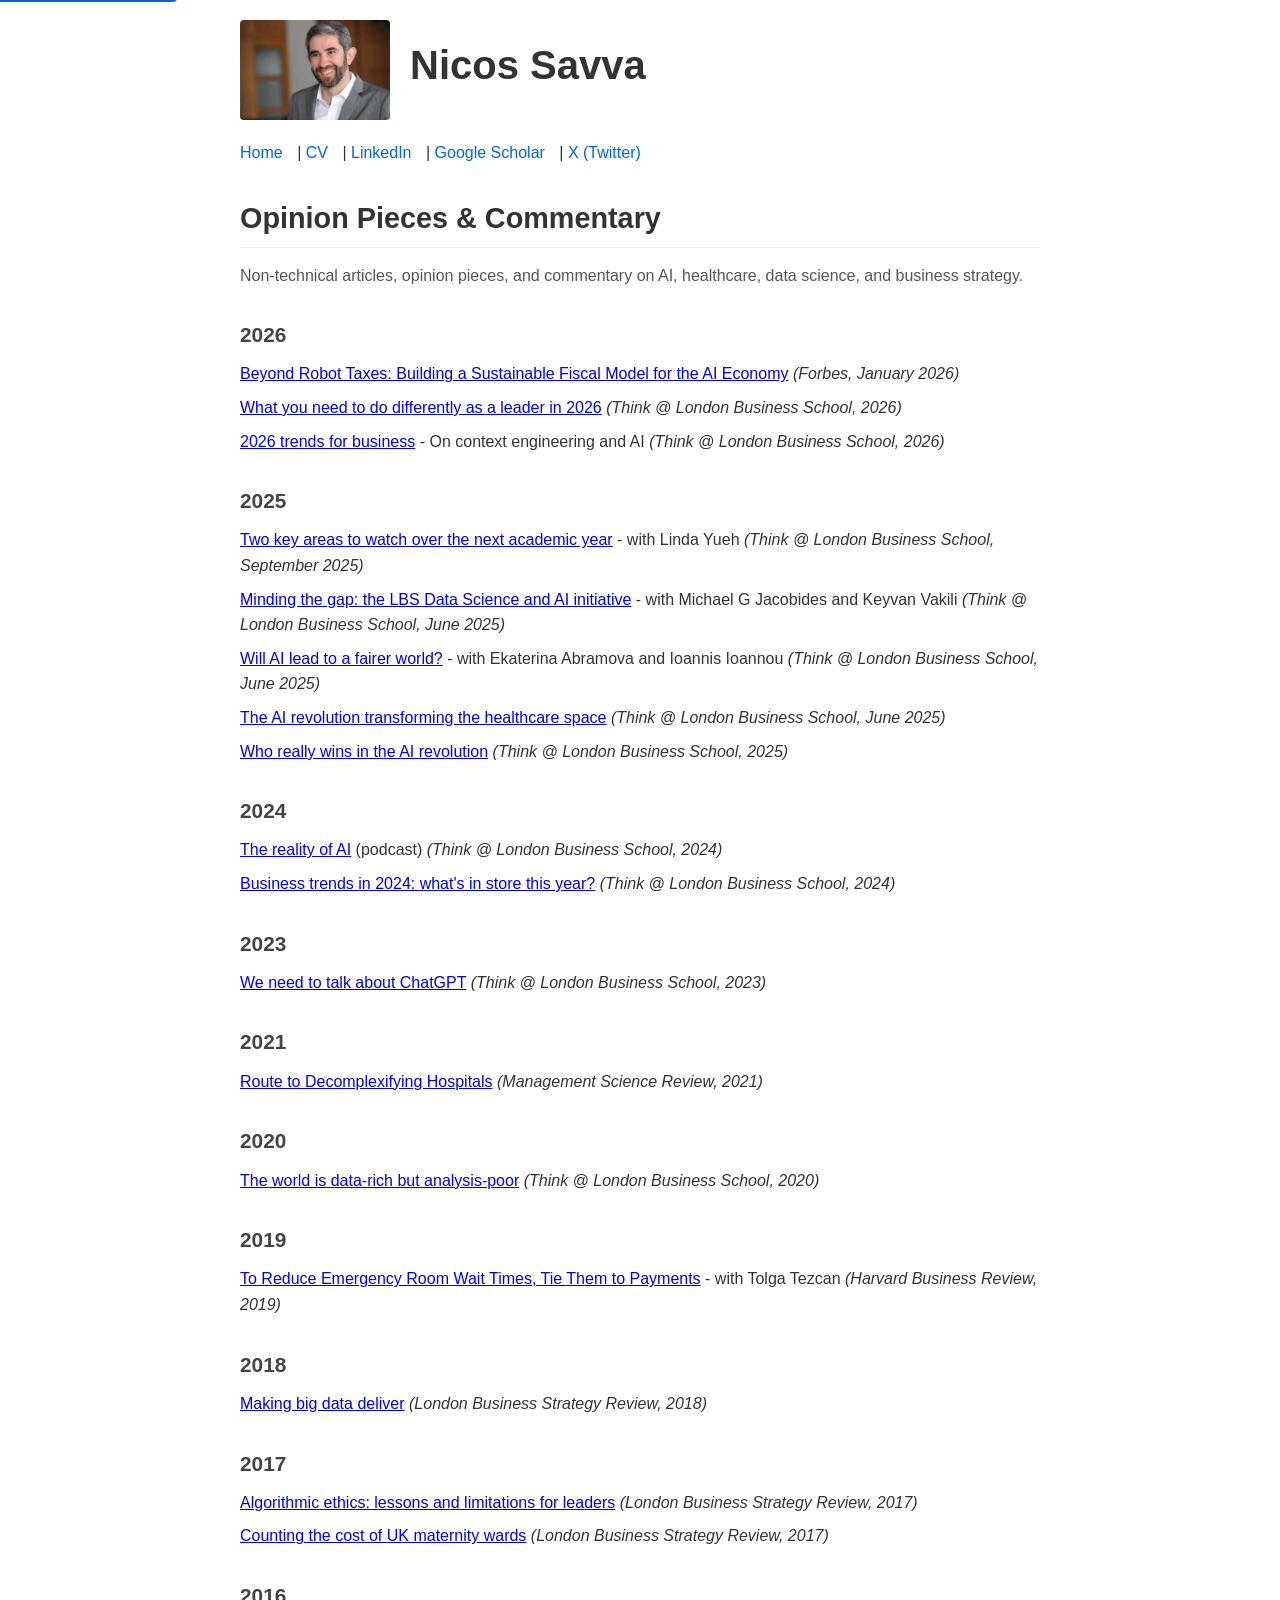
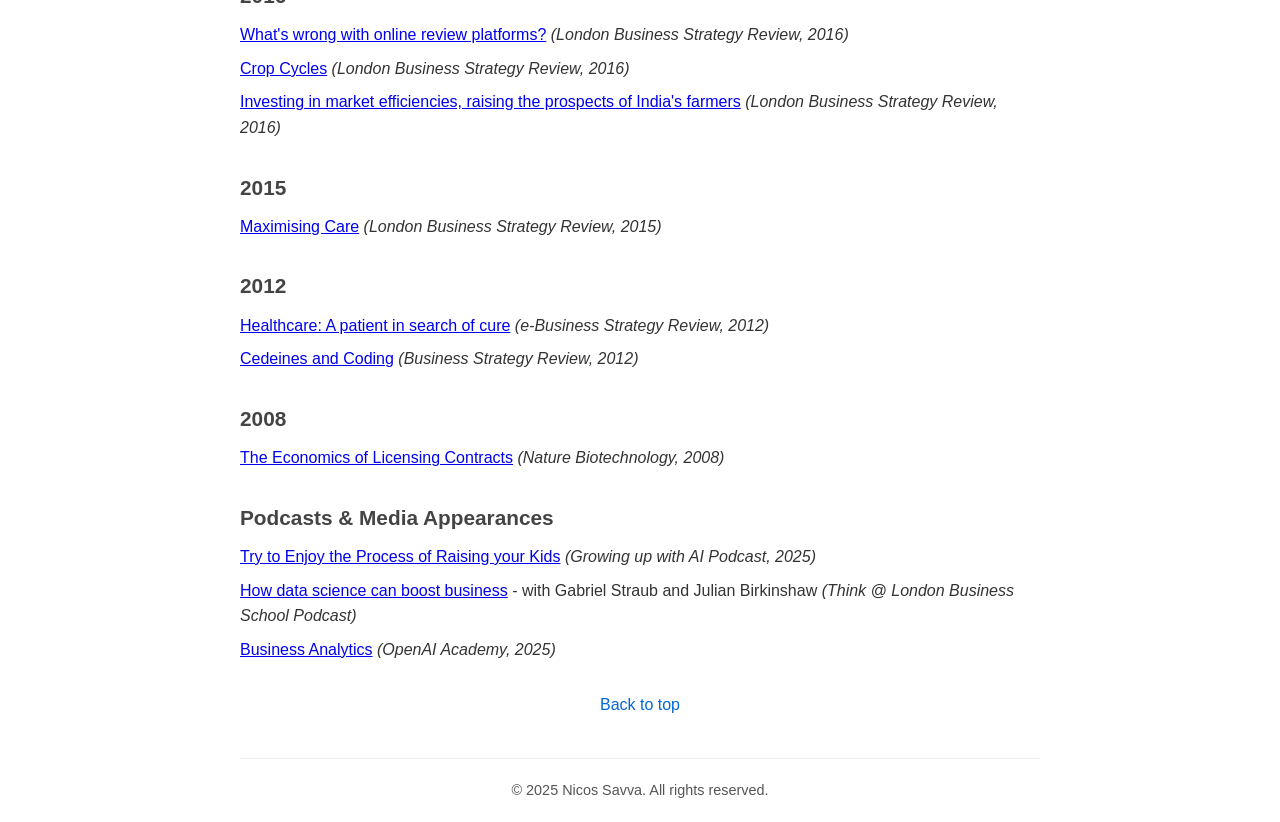
==== opinion-pieces.html @ d87984fa "Add dedicated opinion pieces page with comprehensive article list - Create opinion-pieces.html with " ====
<!DOCTYPE html>
<html lang="en">
<head>
    <meta charset="UTF-8">
    <meta name="viewport" content="width=device-width, initial-scale=1.0">
    <title>Opinion Pieces & Commentary - Nicos Savva</title>

    <!-- SEO Meta Tags -->
    <meta name="description" content="Opinion pieces, articles, and commentary by Nicos Savva on AI, healthcare, data science, and business strategy.">
    <meta name="keywords" content="Nicos Savva, AI, Healthcare, Data Science, Opinion, Forbes, Harvard Business Review, London Business School">
    <meta name="author" content="Nicos Savva">

    <!-- Open Graph -->
    <meta property="og:title" content="Opinion Pieces & Commentary - Nicos Savva">
    <meta property="og:description" content="Articles and commentary on AI, healthcare, data science, and business strategy.">
    <meta property="og:image" content="https://prof-savva.github.io/DSC_5800.jpg">
    <meta property="og:url" content="https://prof-savva.github.io/opinion-pieces.html">
    <meta property="og:type" content="website">

    <!-- Twitter Card -->
    <meta name="twitter:card" content="summary">
    <meta name="twitter:site" content="@nicos_savva">

    <!-- Favicon -->
    <link rel="icon" type="image/jpeg" href="DSC_5800.jpg">

    <link rel="stylesheet" href="styles.css">
</head>
<body>
    <a href="#main-content" class="skip-link">Skip to main content</a>

    <header>
        <img src="DSC_5800.jpg" alt="Portrait of Professor Nicos Savva" loading="lazy">
        <h1>Nicos Savva</h1>
    </header>

    <nav class="links" aria-label="Site navigation">
        <a href="index.html">Home</a> |
        <a href="SavvaCV.pdf">CV</a> |
        <a href="https://www.linkedin.com/in/prof-nicos-savva">LinkedIn</a> |
        <a href="https://scholar.google.co.uk/citations?hl=en&user=GYhdqpsAAAAJ">Google Scholar</a> |
        <a href="https://twitter.com/nicos_savva">X (Twitter)</a>
    </nav>

<main id="main-content">

<section class="section">
    <h2>Opinion Pieces & Commentary</h2>
    <p class="section-intro">Non-technical articles, opinion pieces, and commentary on AI, healthcare, data science, and business strategy.</p>
</section>

<!-- 2026 -->
<section class="section">
    <h3>2026</h3>
    <ul class="publication-list">
        <li>
            <a href="https://www.forbes.com/sites/lbsbusinessstrategyreview/2026/01/16/beyond-robot-taxes-building-a-sustainable-fiscal-model-for-the-ai-economy/">Beyond Robot Taxes: Building a Sustainable Fiscal Model for the AI Economy</a>
            <em>(Forbes, January 2026)</em>
        </li>
        <li>
            <a href="https://www.london.edu/think/what-you-need-to-do-differently-as-a-leader-in-2026">What you need to do differently as a leader in 2026</a>
            <em>(Think @ London Business School, 2026)</em>
        </li>
        <li>
            <a href="https://www.london.edu/think/2026-trends-for-business">2026 trends for business</a> - On context engineering and AI
            <em>(Think @ London Business School, 2026)</em>
        </li>
    </ul>
</section>

<!-- 2025 -->
<section class="section">
    <h3>2025</h3>
    <ul class="publication-list">
        <li>
            <a href="https://www.london.edu/think/two-key-areas-next-academic-year">Two key areas to watch over the next academic year</a> - with Linda Yueh
            <em>(Think @ London Business School, September 2025)</em>
        </li>
        <li>
            <a href="https://www.london.edu/think/minding-the-gap-the-lbs-institute-for-data-science-and-ai">Minding the gap: the LBS Data Science and AI initiative</a> - with Michael G Jacobides and Keyvan Vakili
            <em>(Think @ London Business School, June 2025)</em>
        </li>
        <li>
            <a href="https://www.london.edu/think/will-ai-lead-to-a-fairer-world">Will AI lead to a fairer world?</a> - with Ekaterina Abramova and Ioannis Ioannou
            <em>(Think @ London Business School, June 2025)</em>
        </li>
        <li>
            <a href="https://www.london.edu/think/the-ai-revolution-transforming-the-healthcare-space">The AI revolution transforming the healthcare space</a>
            <em>(Think @ London Business School, June 2025)</em>
        </li>
        <li>
            <a href="https://www.london.edu/think/who-really-wins-in-the-ai-revolution">Who really wins in the AI revolution</a>
            <em>(Think @ London Business School, 2025)</em>
        </li>
    </ul>
</section>

<!-- 2024 -->
<section class="section">
    <h3>2024</h3>
    <ul class="publication-list">
        <li>
            <a href="https://www.london.edu/think/the-reality-of-ai">The reality of AI</a> (podcast)
            <em>(Think @ London Business School, 2024)</em>
        </li>
        <li>
            <a href="https://www.london.edu/think/business-trends-in-2024-what-is-in-store-this-year">Business trends in 2024: what's in store this year?</a>
            <em>(Think @ London Business School, 2024)</em>
        </li>
    </ul>
</section>

<!-- 2023 -->
<section class="section">
    <h3>2023</h3>
    <ul class="publication-list">
        <li>
            <a href="https://www.london.edu/think/we-need-to-talk-about-chatgpt">We need to talk about ChatGPT</a>
            <em>(Think @ London Business School, 2023)</em>
        </li>
    </ul>
</section>

<!-- 2021 -->
<section class="section">
    <h3>2021</h3>
    <ul class="publication-list">
        <li>
            <a href="https://www.informs.org/Blogs/ManSci-Blogs/Management-Science-Review/A-Route-to-Decomplexifying-Hospitals">Route to Decomplexifying Hospitals</a>
            <em>(Management Science Review, 2021)</em>
        </li>
    </ul>
</section>

<!-- 2020 -->
<section class="section">
    <h3>2020</h3>
    <ul class="publication-list">
        <li>
            <a href="https://www.london.edu/think/the-world-is-data-rich-but-analysis-poor">The world is data-rich but analysis-poor</a>
            <em>(Think @ London Business School, 2020)</em>
        </li>
    </ul>
</section>

<!-- 2019 -->
<section class="section">
    <h3>2019</h3>
    <ul class="publication-list">
        <li>
            <a href="https://hbr.org/2019/02/to-reduce-emergency-room-wait-times-tie-them-to-payments">To Reduce Emergency Room Wait Times, Tie Them to Payments</a> - with Tolga Tezcan
            <em>(Harvard Business Review, 2019)</em>
        </li>
    </ul>
</section>

<!-- 2018 -->
<section class="section">
    <h3>2018</h3>
    <ul class="publication-list">
        <li>
            <a href="https://www.london.edu/faculty-and-research/lbsr/making-big-data-deliver">Making big data deliver</a>
            <em>(London Business Strategy Review, 2018)</em>
        </li>
    </ul>
</section>

<!-- 2017 -->
<section class="section">
    <h3>2017</h3>
    <ul class="publication-list">
        <li>
            <a href="https://www.london.edu/faculty-and-research/lbsr/algorithmic-ethics-lessons-and-limitations-for-business-leaders">Algorithmic ethics: lessons and limitations for leaders</a>
            <em>(London Business Strategy Review, 2017)</em>
        </li>
        <li>
            <a href="https://www.london.edu/faculty-and-research/lbsr/diie-counting-the-cost-of-uk-maternity-wards">Counting the cost of UK maternity wards</a>
            <em>(London Business Strategy Review, 2017)</em>
        </li>
    </ul>
</section>

<!-- 2016 -->
<section class="section">
    <h3>2016</h3>
    <ul class="publication-list">
        <li>
            <a href="https://www.london.edu/faculty-and-research/lbsr/whats-wrong-with-online-review-platforms">What's wrong with online review platforms?</a>
            <em>(London Business Strategy Review, 2016)</em>
        </li>
        <li>
            <a href="Ramdas-2016-London_Business_School_Review.pdf">Crop Cycles</a>
            <em>(London Business Strategy Review, 2016)</em>
        </li>
        <li>
            <a href="https://www.london.edu/faculty-and-research/lbsr/diie-helping-indias-agricultural-markets">Investing in market efficiencies, raising the prospects of India's farmers</a>
            <em>(London Business Strategy Review, 2016)</em>
        </li>
    </ul>
</section>

<!-- 2015 -->
<section class="section">
    <h3>2015</h3>
    <ul class="publication-list">
        <li>
            <a href="LBSR_WIN_Max_Care.pdf">Maximising Care</a>
            <em>(London Business Strategy Review, 2015)</em>
        </li>
    </ul>
</section>

<!-- 2012 -->
<section class="section">
    <h3>2012</h3>
    <ul class="publication-list">
        <li>
            <a href="https://www.london.edu/faculty-and-research/lbsr/healthcare-a-patient-in-search-of-cure">Healthcare: A patient in search of cure</a>
            <em>(e-Business Strategy Review, 2012)</em>
        </li>
        <li>
            <a href="CodelinesAndCoding.pdf">Cedeines and Coding</a>
            <em>(Business Strategy Review, 2012)</em>
        </li>
    </ul>
</section>

<!-- 2008 -->
<section class="section">
    <h3>2008</h3>
    <ul class="publication-list">
        <li>
            <a href="http://www.nature.com/bioent/2008/080701/full/bioe.2008.7.html">The Economics of Licensing Contracts</a>
            <em>(Nature Biotechnology, 2008)</em>
        </li>
    </ul>
</section>

<!-- Podcasts & Media -->
<section class="section">
    <h3>Podcasts & Media Appearances</h3>
    <ul class="publication-list">
        <li>
            <a href="https://open.spotify.com/episode/6GjoZsvP7nrg7CUSsrYOtq">Try to Enjoy the Process of Raising your Kids</a>
            <em>(Growing up with AI Podcast, 2025)</em>
        </li>
        <li>
            <a href="https://soundcloud.com/londonbusinessschool/how-data-science-can-boost-business-by-nicos-savva-gabriel-straub-and-julian-birkinshaw">How data science can boost business</a> - with Gabriel Straub and Julian Birkinshaw
            <em>(Think @ London Business School Podcast)</em>
        </li>
        <li>
            <a href="https://academy.openai.com/public/videos/nicos-savva-business-analytics-2025-08-20">Business Analytics</a>
            <em>(OpenAI Academy, 2025)</em>
        </li>
    </ul>
</section>

</main>

<a href="#" class="back-to-top" aria-label="Back to top">Back to top</a>

<footer>
    <p>&copy; 2025 Nicos Savva. All rights reserved.</p>
</footer>

</body>
</html>
---- styles.css ----
/* Reset default styles */
body, h1, h2, h3, p, ul, li {
    margin: 0;
    padding: 0;
}

/* Smooth scrolling */
html {
    scroll-behavior: smooth;
}

body {
    font-family: Arial, sans-serif;
    line-height: 1.6;
    color: #333;
    max-width: 800px;
    margin: 0 auto;
    padding: 20px;
}

/* Skip link for accessibility */
.skip-link {
    position: absolute;
    top: -40px;
    left: 0;
    background: #0366d6;
    color: #fff;
    padding: 8px 16px;
    text-decoration: none;
    z-index: 100;
    border-radius: 0 0 4px 0;
}

.skip-link:focus {
    top: 0;
}

header {
    display: flex;
    align-items: center;
    margin-bottom: 20px;
}

header img {
    width: 150px;
    height: auto;
    margin-right: 20px;
    border-radius: 4px;
}

h1 {
    font-size: 2.5em;
    margin-bottom: 10px;
}

.contact-info {
    margin-bottom: 20px;
}

.contact-info p {
    margin-bottom: 5px;
}

/* Navigation links */
.links {
    margin-bottom: 20px;
}

.links a {
    margin-right: 10px;
    color: #0366d6;
    text-decoration: none;
}

.links a:hover {
    text-decoration: underline;
}

/* Focus styles for accessibility */
a:focus {
    outline: 2px solid #0366d6;
    outline-offset: 2px;
}

h2 {
    font-size: 1.8em;
    margin-top: 30px;
    margin-bottom: 15px;
    border-bottom: 1px solid #eaecef;
    padding-bottom: 5px;
}

.section {
    margin-bottom: 30px;
}

/* About section paragraph spacing */
.about-me p {
    margin-bottom: 0.75em;
}

/* Section intro text */
.section-intro {
    color: #555;
    margin-bottom: 1.5em;
}

/* Year headings in publication lists */
.section h3 {
    font-size: 1.3em;
    margin-top: 20px;
    margin-bottom: 10px;
    color: #444;
}

/* Publication and opinion piece lists */
.publication-list {
    list-style-type: none;
    padding-left: 0;
}

.publication-list li {
    margin-bottom: 0.5em;
    padding-left: 0;
}

.paper {
    margin-bottom: 15px;
}

.paper p {
    margin-bottom: 5px;
}

.paper-title {
    font-weight: bold;
}

.paper-info {
    color: #555;
}

/* Back to top link */
.back-to-top {
    display: block;
    text-align: center;
    margin: 30px 0;
    color: #0366d6;
    text-decoration: none;
}

.back-to-top:hover {
    text-decoration: underline;
}

/* Footer */
footer {
    margin-top: 40px;
    padding-top: 20px;
    border-top: 1px solid #eaecef;
    text-align: center;
    color: #555;
    font-size: 0.9em;
}

/* Mobile responsive styles */
@media (max-width: 600px) {
    header {
        flex-direction: column;
        text-align: center;
    }

    header img {
        margin: 0 0 15px 0;
    }

    h1 {
        font-size: 1.8em;
    }

    h2 {
        font-size: 1.4em;
    }

    .links {
        display: flex;
        flex-wrap: wrap;
        gap: 8px;
        justify-content: center;
    }

    .links a {
        margin-right: 0;
    }

    body {
        padding: 15px;
    }

    .contact-info {
        text-align: center;
    }
}

/* Print styles */
@media print {
    .skip-link,
    .back-to-top,
    .statcounter {
        display: none;
    }

    body {
        max-width: 100%;
    }

    a {
        color: #333;
    }
}
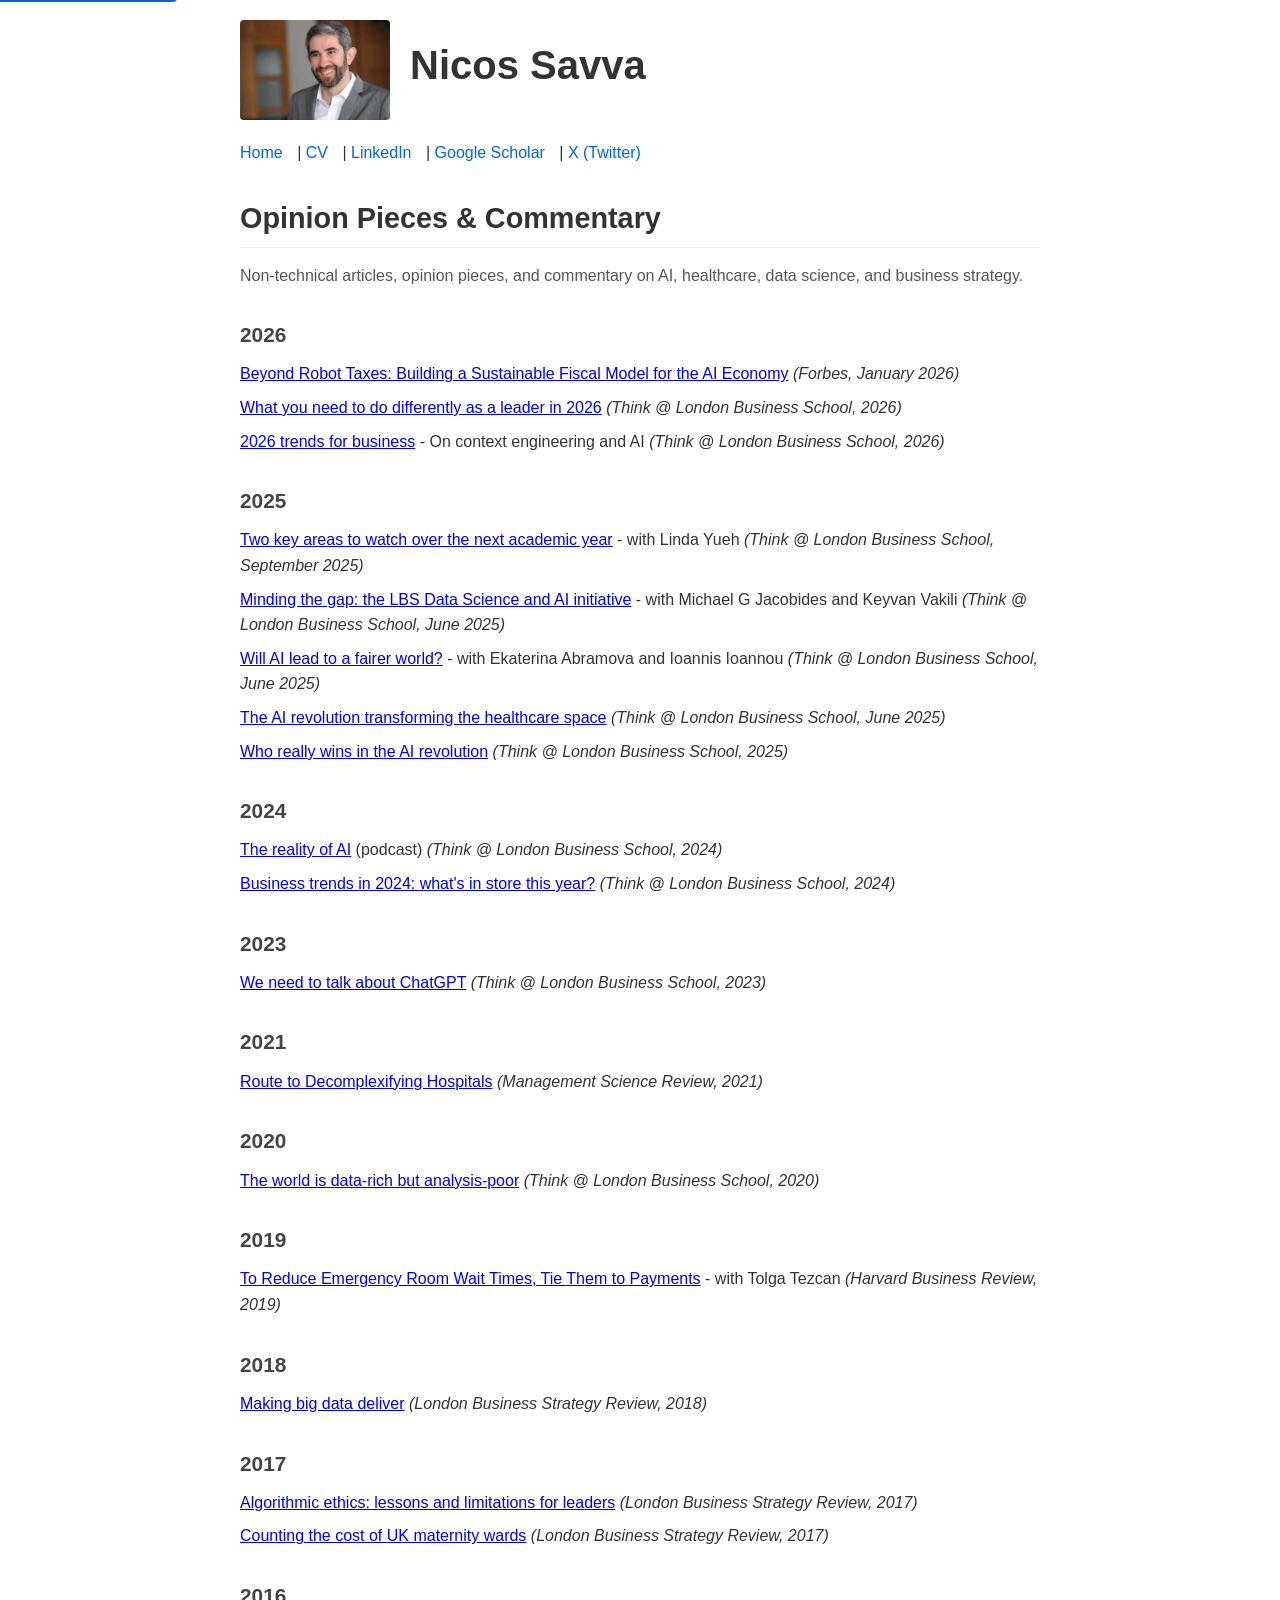
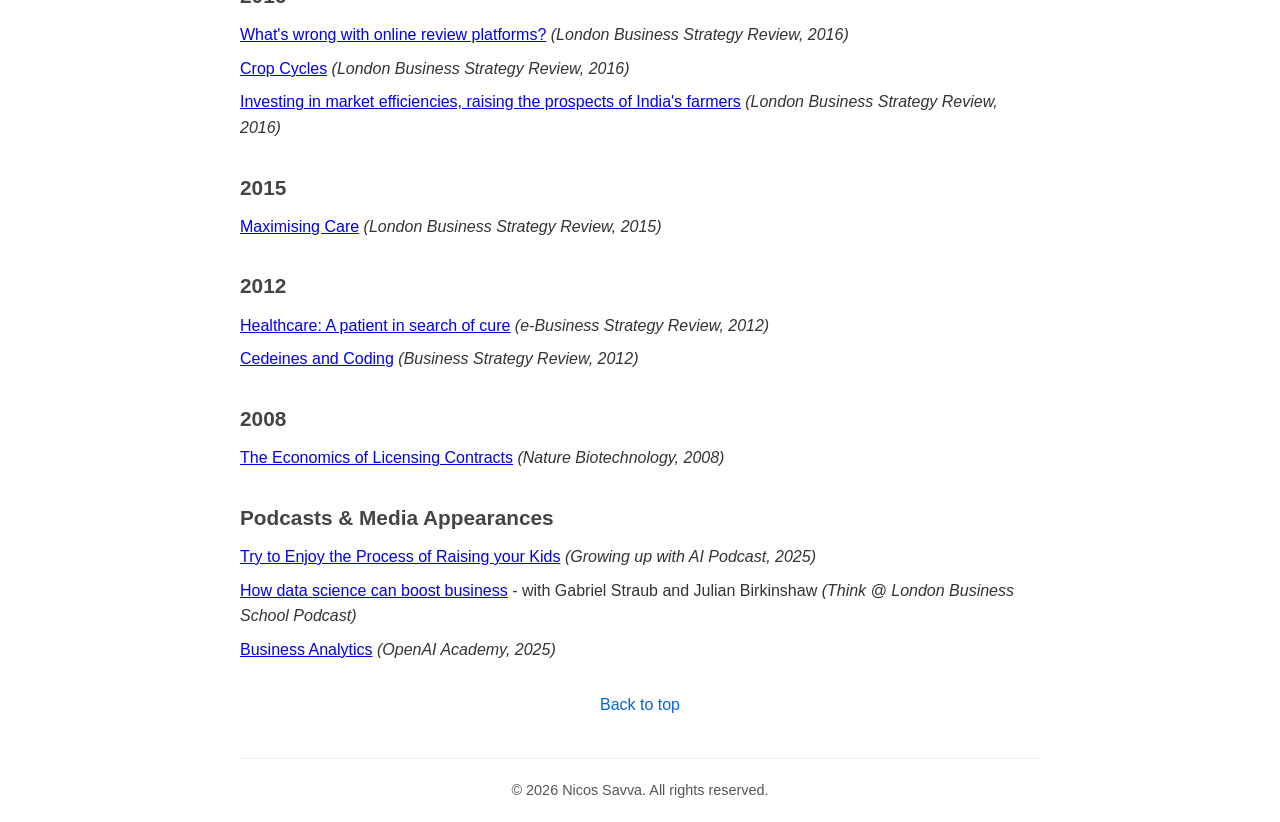
==== commit 49325149: "Add files via upload" ====
--- a/opinion-pieces.html
+++ b/opinion-pieces.html
@@ -1,267 +1,267 @@
-<!DOCTYPE html>
-<html lang="en">
-<head>
-    <meta charset="UTF-8">
-    <meta name="viewport" content="width=device-width, initial-scale=1.0">
-    <title>Opinion Pieces & Commentary - Nicos Savva</title>
-
-    <!-- SEO Meta Tags -->
-    <meta name="description" content="Opinion pieces, articles, and commentary by Nicos Savva on AI, healthcare, data science, and business strategy.">
-    <meta name="keywords" content="Nicos Savva, AI, Healthcare, Data Science, Opinion, Forbes, Harvard Business Review, London Business School">
-    <meta name="author" content="Nicos Savva">
-
-    <!-- Open Graph -->
-    <meta property="og:title" content="Opinion Pieces & Commentary - Nicos Savva">
-    <meta property="og:description" content="Articles and commentary on AI, healthcare, data science, and business strategy.">
-    <meta property="og:image" content="https://prof-savva.github.io/DSC_5800.jpg">
-    <meta property="og:url" content="https://prof-savva.github.io/opinion-pieces.html">
-    <meta property="og:type" content="website">
-
-    <!-- Twitter Card -->
-    <meta name="twitter:card" content="summary">
-    <meta name="twitter:site" content="@nicos_savva">
-
-    <!-- Favicon -->
-    <link rel="icon" type="image/jpeg" href="DSC_5800.jpg">
-
-    <link rel="stylesheet" href="styles.css">
-</head>
-<body>
-    <a href="#main-content" class="skip-link">Skip to main content</a>
-
-    <header>
-        <img src="DSC_5800.jpg" alt="Portrait of Professor Nicos Savva" loading="lazy">
-        <h1>Nicos Savva</h1>
-    </header>
-
-    <nav class="links" aria-label="Site navigation">
-        <a href="index.html">Home</a> |
-        <a href="SavvaCV.pdf">CV</a> |
-        <a href="https://www.linkedin.com/in/prof-nicos-savva">LinkedIn</a> |
-        <a href="https://scholar.google.co.uk/citations?hl=en&user=GYhdqpsAAAAJ">Google Scholar</a> |
-        <a href="https://twitter.com/nicos_savva">X (Twitter)</a>
-    </nav>
-
-<main id="main-content">
-
-<section class="section">
-    <h2>Opinion Pieces & Commentary</h2>
-    <p class="section-intro">Non-technical articles, opinion pieces, and commentary on AI, healthcare, data science, and business strategy.</p>
-</section>
-
-<!-- 2026 -->
-<section class="section">
-    <h3>2026</h3>
-    <ul class="publication-list">
-        <li>
-            <a href="https://www.forbes.com/sites/lbsbusinessstrategyreview/2026/01/16/beyond-robot-taxes-building-a-sustainable-fiscal-model-for-the-ai-economy/">Beyond Robot Taxes: Building a Sustainable Fiscal Model for the AI Economy</a>
-            <em>(Forbes, January 2026)</em>
-        </li>
-        <li>
-            <a href="https://www.london.edu/think/what-you-need-to-do-differently-as-a-leader-in-2026">What you need to do differently as a leader in 2026</a>
-            <em>(Think @ London Business School, 2026)</em>
-        </li>
-        <li>
-            <a href="https://www.london.edu/think/2026-trends-for-business">2026 trends for business</a> - On context engineering and AI
-            <em>(Think @ London Business School, 2026)</em>
-        </li>
-    </ul>
-</section>
-
-<!-- 2025 -->
-<section class="section">
-    <h3>2025</h3>
-    <ul class="publication-list">
-        <li>
-            <a href="https://www.london.edu/think/two-key-areas-next-academic-year">Two key areas to watch over the next academic year</a> - with Linda Yueh
-            <em>(Think @ London Business School, September 2025)</em>
-        </li>
-        <li>
-            <a href="https://www.london.edu/think/minding-the-gap-the-lbs-institute-for-data-science-and-ai">Minding the gap: the LBS Data Science and AI initiative</a> - with Michael G Jacobides and Keyvan Vakili
-            <em>(Think @ London Business School, June 2025)</em>
-        </li>
-        <li>
-            <a href="https://www.london.edu/think/will-ai-lead-to-a-fairer-world">Will AI lead to a fairer world?</a> - with Ekaterina Abramova and Ioannis Ioannou
-            <em>(Think @ London Business School, June 2025)</em>
-        </li>
-        <li>
-            <a href="https://www.london.edu/think/the-ai-revolution-transforming-the-healthcare-space">The AI revolution transforming the healthcare space</a>
-            <em>(Think @ London Business School, June 2025)</em>
-        </li>
-        <li>
-            <a href="https://www.london.edu/think/who-really-wins-in-the-ai-revolution">Who really wins in the AI revolution</a>
-            <em>(Think @ London Business School, 2025)</em>
-        </li>
-    </ul>
-</section>
-
-<!-- 2024 -->
-<section class="section">
-    <h3>2024</h3>
-    <ul class="publication-list">
-        <li>
-            <a href="https://www.london.edu/think/the-reality-of-ai">The reality of AI</a> (podcast)
-            <em>(Think @ London Business School, 2024)</em>
-        </li>
-        <li>
-            <a href="https://www.london.edu/think/business-trends-in-2024-what-is-in-store-this-year">Business trends in 2024: what's in store this year?</a>
-            <em>(Think @ London Business School, 2024)</em>
-        </li>
-    </ul>
-</section>
-
-<!-- 2023 -->
-<section class="section">
-    <h3>2023</h3>
-    <ul class="publication-list">
-        <li>
-            <a href="https://www.london.edu/think/we-need-to-talk-about-chatgpt">We need to talk about ChatGPT</a>
-            <em>(Think @ London Business School, 2023)</em>
-        </li>
-    </ul>
-</section>
-
-<!-- 2021 -->
-<section class="section">
-    <h3>2021</h3>
-    <ul class="publication-list">
-        <li>
-            <a href="https://www.informs.org/Blogs/ManSci-Blogs/Management-Science-Review/A-Route-to-Decomplexifying-Hospitals">Route to Decomplexifying Hospitals</a>
-            <em>(Management Science Review, 2021)</em>
-        </li>
-    </ul>
-</section>
-
-<!-- 2020 -->
-<section class="section">
-    <h3>2020</h3>
-    <ul class="publication-list">
-        <li>
-            <a href="https://www.london.edu/think/the-world-is-data-rich-but-analysis-poor">The world is data-rich but analysis-poor</a>
-            <em>(Think @ London Business School, 2020)</em>
-        </li>
-    </ul>
-</section>
-
-<!-- 2019 -->
-<section class="section">
-    <h3>2019</h3>
-    <ul class="publication-list">
-        <li>
-            <a href="https://hbr.org/2019/02/to-reduce-emergency-room-wait-times-tie-them-to-payments">To Reduce Emergency Room Wait Times, Tie Them to Payments</a> - with Tolga Tezcan
-            <em>(Harvard Business Review, 2019)</em>
-        </li>
-    </ul>
-</section>
-
-<!-- 2018 -->
-<section class="section">
-    <h3>2018</h3>
-    <ul class="publication-list">
-        <li>
-            <a href="https://www.london.edu/faculty-and-research/lbsr/making-big-data-deliver">Making big data deliver</a>
-            <em>(London Business Strategy Review, 2018)</em>
-        </li>
-    </ul>
-</section>
-
-<!-- 2017 -->
-<section class="section">
-    <h3>2017</h3>
-    <ul class="publication-list">
-        <li>
-            <a href="https://www.london.edu/faculty-and-research/lbsr/algorithmic-ethics-lessons-and-limitations-for-business-leaders">Algorithmic ethics: lessons and limitations for leaders</a>
-            <em>(London Business Strategy Review, 2017)</em>
-        </li>
-        <li>
-            <a href="https://www.london.edu/faculty-and-research/lbsr/diie-counting-the-cost-of-uk-maternity-wards">Counting the cost of UK maternity wards</a>
-            <em>(London Business Strategy Review, 2017)</em>
-        </li>
-    </ul>
-</section>
-
-<!-- 2016 -->
-<section class="section">
-    <h3>2016</h3>
-    <ul class="publication-list">
-        <li>
-            <a href="https://www.london.edu/faculty-and-research/lbsr/whats-wrong-with-online-review-platforms">What's wrong with online review platforms?</a>
-            <em>(London Business Strategy Review, 2016)</em>
-        </li>
-        <li>
-            <a href="Ramdas-2016-London_Business_School_Review.pdf">Crop Cycles</a>
-            <em>(London Business Strategy Review, 2016)</em>
-        </li>
-        <li>
-            <a href="https://www.london.edu/faculty-and-research/lbsr/diie-helping-indias-agricultural-markets">Investing in market efficiencies, raising the prospects of India's farmers</a>
-            <em>(London Business Strategy Review, 2016)</em>
-        </li>
-    </ul>
-</section>
-
-<!-- 2015 -->
-<section class="section">
-    <h3>2015</h3>
-    <ul class="publication-list">
-        <li>
-            <a href="LBSR_WIN_Max_Care.pdf">Maximising Care</a>
-            <em>(London Business Strategy Review, 2015)</em>
-        </li>
-    </ul>
-</section>
-
-<!-- 2012 -->
-<section class="section">
-    <h3>2012</h3>
-    <ul class="publication-list">
-        <li>
-            <a href="https://www.london.edu/faculty-and-research/lbsr/healthcare-a-patient-in-search-of-cure">Healthcare: A patient in search of cure</a>
-            <em>(e-Business Strategy Review, 2012)</em>
-        </li>
-        <li>
-            <a href="CodelinesAndCoding.pdf">Cedeines and Coding</a>
-            <em>(Business Strategy Review, 2012)</em>
-        </li>
-    </ul>
-</section>
-
-<!-- 2008 -->
-<section class="section">
-    <h3>2008</h3>
-    <ul class="publication-list">
-        <li>
-            <a href="http://www.nature.com/bioent/2008/080701/full/bioe.2008.7.html">The Economics of Licensing Contracts</a>
-            <em>(Nature Biotechnology, 2008)</em>
-        </li>
-    </ul>
-</section>
-
-<!-- Podcasts & Media -->
-<section class="section">
-    <h3>Podcasts & Media Appearances</h3>
-    <ul class="publication-list">
-        <li>
-            <a href="https://open.spotify.com/episode/6GjoZsvP7nrg7CUSsrYOtq">Try to Enjoy the Process of Raising your Kids</a>
-            <em>(Growing up with AI Podcast, 2025)</em>
-        </li>
-        <li>
-            <a href="https://soundcloud.com/londonbusinessschool/how-data-science-can-boost-business-by-nicos-savva-gabriel-straub-and-julian-birkinshaw">How data science can boost business</a> - with Gabriel Straub and Julian Birkinshaw
-            <em>(Think @ London Business School Podcast)</em>
-        </li>
-        <li>
-            <a href="https://academy.openai.com/public/videos/nicos-savva-business-analytics-2025-08-20">Business Analytics</a>
-            <em>(OpenAI Academy, 2025)</em>
-        </li>
-    </ul>
-</section>
-
-</main>
-
-<a href="#" class="back-to-top" aria-label="Back to top">Back to top</a>
-
-<footer>
-    <p>&copy; 2025 Nicos Savva. All rights reserved.</p>
-</footer>
-
-</body>
-</html>
+<!DOCTYPE html>
+<html lang="en">
+<head>
+    <meta charset="UTF-8">
+    <meta name="viewport" content="width=device-width, initial-scale=1.0">
+    <title>Opinion Pieces & Commentary - Nicos Savva</title>
+
+    <!-- SEO Meta Tags -->
+    <meta name="description" content="Opinion pieces, articles, and commentary by Nicos Savva on AI, healthcare, data science, and business strategy.">
+    <meta name="keywords" content="Nicos Savva, AI, Healthcare, Data Science, Opinion, Forbes, Harvard Business Review, London Business School">
+    <meta name="author" content="Nicos Savva">
+
+    <!-- Open Graph -->
+    <meta property="og:title" content="Opinion Pieces & Commentary - Nicos Savva">
+    <meta property="og:description" content="Articles and commentary on AI, healthcare, data science, and business strategy.">
+    <meta property="og:image" content="https://prof-savva.github.io/DSC_5800.jpg">
+    <meta property="og:url" content="https://prof-savva.github.io/opinion-pieces.html">
+    <meta property="og:type" content="website">
+
+    <!-- Twitter Card -->
+    <meta name="twitter:card" content="summary">
+    <meta name="twitter:site" content="@nicos_savva">
+
+    <!-- Favicon -->
+    <link rel="icon" type="image/jpeg" href="DSC_5800.jpg">
+
+    <link rel="stylesheet" href="styles.css">
+</head>
+<body>
+    <a href="#main-content" class="skip-link">Skip to main content</a>
+
+    <header>
+        <img src="DSC_5800.jpg" alt="Portrait of Professor Nicos Savva" loading="lazy">
+        <h1>Nicos Savva</h1>
+    </header>
+
+    <nav class="links" aria-label="Site navigation">
+        <a href="index.html">Home</a> |
+        <a href="SavvaCV.pdf">CV</a> |
+        <a href="https://www.linkedin.com/in/prof-nicos-savva">LinkedIn</a> |
+        <a href="https://scholar.google.co.uk/citations?hl=en&user=GYhdqpsAAAAJ">Google Scholar</a> |
+        <a href="https://twitter.com/nicos_savva">X (Twitter)</a>
+    </nav>
+
+<main id="main-content">
+
+<section class="section">
+    <h2>Opinion Pieces & Commentary</h2>
+    <p class="section-intro">Non-technical articles, opinion pieces, and commentary on AI, healthcare, data science, and business strategy.</p>
+</section>
+
+<!-- 2026 -->
+<section class="section">
+    <h3>2026</h3>
+    <ul class="publication-list">
+        <li>
+            <a href="https://www.forbes.com/sites/lbsbusinessstrategyreview/2026/01/16/beyond-robot-taxes-building-a-sustainable-fiscal-model-for-the-ai-economy/">Beyond Robot Taxes: Building a Sustainable Fiscal Model for the AI Economy</a>
+            <em>(Forbes, January 2026)</em>
+        </li>
+        <li>
+            <a href="https://www.london.edu/think/what-you-need-to-do-differently-as-a-leader-in-2026">What you need to do differently as a leader in 2026</a>
+            <em>(Think @ London Business School, 2026)</em>
+        </li>
+        <li>
+            <a href="https://www.london.edu/think/2026-trends-for-business">2026 trends for business</a> - On context engineering and AI
+            <em>(Think @ London Business School, 2026)</em>
+        </li>
+    </ul>
+</section>
+
+<!-- 2025 -->
+<section class="section">
+    <h3>2025</h3>
+    <ul class="publication-list">
+        <li>
+            <a href="https://www.london.edu/think/two-key-areas-next-academic-year">Two key areas to watch over the next academic year</a> - with Linda Yueh
+            <em>(Think @ London Business School, September 2025)</em>
+        </li>
+        <li>
+            <a href="https://www.london.edu/think/minding-the-gap-the-lbs-institute-for-data-science-and-ai">Minding the gap: the LBS Data Science and AI initiative</a> - with Michael G Jacobides and Keyvan Vakili
+            <em>(Think @ London Business School, June 2025)</em>
+        </li>
+        <li>
+            <a href="https://www.london.edu/think/will-ai-lead-to-a-fairer-world">Will AI lead to a fairer world?</a> - with Ekaterina Abramova and Ioannis Ioannou
+            <em>(Think @ London Business School, June 2025)</em>
+        </li>
+        <li>
+            <a href="https://www.london.edu/think/the-ai-revolution-transforming-the-healthcare-space">The AI revolution transforming the healthcare space</a>
+            <em>(Think @ London Business School, June 2025)</em>
+        </li>
+        <li>
+            <a href="https://www.london.edu/think/who-really-wins-in-the-ai-revolution">Who really wins in the AI revolution</a>
+            <em>(Think @ London Business School, 2025)</em>
+        </li>
+    </ul>
+</section>
+
+<!-- 2024 -->
+<section class="section">
+    <h3>2024</h3>
+    <ul class="publication-list">
+        <li>
+            <a href="https://www.london.edu/think/the-reality-of-ai">The reality of AI</a> (podcast)
+            <em>(Think @ London Business School, 2024)</em>
+        </li>
+        <li>
+            <a href="https://www.london.edu/think/business-trends-in-2024-what-is-in-store-this-year">Business trends in 2024: what's in store this year?</a>
+            <em>(Think @ London Business School, 2024)</em>
+        </li>
+    </ul>
+</section>
+
+<!-- 2023 -->
+<section class="section">
+    <h3>2023</h3>
+    <ul class="publication-list">
+        <li>
+            <a href="https://www.london.edu/think/we-need-to-talk-about-chatgpt">We need to talk about ChatGPT</a>
+            <em>(Think @ London Business School, 2023)</em>
+        </li>
+    </ul>
+</section>
+
+<!-- 2021 -->
+<section class="section">
+    <h3>2021</h3>
+    <ul class="publication-list">
+        <li>
+            <a href="https://www.informs.org/Blogs/ManSci-Blogs/Management-Science-Review/A-Route-to-Decomplexifying-Hospitals">Route to Decomplexifying Hospitals</a>
+            <em>(Management Science Review, 2021)</em>
+        </li>
+    </ul>
+</section>
+
+<!-- 2020 -->
+<section class="section">
+    <h3>2020</h3>
+    <ul class="publication-list">
+        <li>
+            <a href="https://www.london.edu/think/the-world-is-data-rich-but-analysis-poor">The world is data-rich but analysis-poor</a>
+            <em>(Think @ London Business School, 2020)</em>
+        </li>
+    </ul>
+</section>
+
+<!-- 2019 -->
+<section class="section">
+    <h3>2019</h3>
+    <ul class="publication-list">
+        <li>
+            <a href="https://hbr.org/2019/02/to-reduce-emergency-room-wait-times-tie-them-to-payments">To Reduce Emergency Room Wait Times, Tie Them to Payments</a> - with Tolga Tezcan
+            <em>(Harvard Business Review, 2019)</em>
+        </li>
+    </ul>
+</section>
+
+<!-- 2018 -->
+<section class="section">
+    <h3>2018</h3>
+    <ul class="publication-list">
+        <li>
+            <a href="https://www.london.edu/faculty-and-research/lbsr/making-big-data-deliver">Making big data deliver</a>
+            <em>(London Business Strategy Review, 2018)</em>
+        </li>
+    </ul>
+</section>
+
+<!-- 2017 -->
+<section class="section">
+    <h3>2017</h3>
+    <ul class="publication-list">
+        <li>
+            <a href="https://www.london.edu/faculty-and-research/lbsr/algorithmic-ethics-lessons-and-limitations-for-business-leaders">Algorithmic ethics: lessons and limitations for leaders</a>
+            <em>(London Business Strategy Review, 2017)</em>
+        </li>
+        <li>
+            <a href="https://www.london.edu/faculty-and-research/lbsr/diie-counting-the-cost-of-uk-maternity-wards">Counting the cost of UK maternity wards</a>
+            <em>(London Business Strategy Review, 2017)</em>
+        </li>
+    </ul>
+</section>
+
+<!-- 2016 -->
+<section class="section">
+    <h3>2016</h3>
+    <ul class="publication-list">
+        <li>
+            <a href="https://www.london.edu/faculty-and-research/lbsr/whats-wrong-with-online-review-platforms">What's wrong with online review platforms?</a>
+            <em>(London Business Strategy Review, 2016)</em>
+        </li>
+        <li>
+            <a href="Ramdas-2016-London_Business_School_Review.pdf">Crop Cycles</a>
+            <em>(London Business Strategy Review, 2016)</em>
+        </li>
+        <li>
+            <a href="https://www.london.edu/faculty-and-research/lbsr/diie-helping-indias-agricultural-markets">Investing in market efficiencies, raising the prospects of India's farmers</a>
+            <em>(London Business Strategy Review, 2016)</em>
+        </li>
+    </ul>
+</section>
+
+<!-- 2015 -->
+<section class="section">
+    <h3>2015</h3>
+    <ul class="publication-list">
+        <li>
+            <a href="LBSR_WIN_Max_Care.pdf">Maximising Care</a>
+            <em>(London Business Strategy Review, 2015)</em>
+        </li>
+    </ul>
+</section>
+
+<!-- 2012 -->
+<section class="section">
+    <h3>2012</h3>
+    <ul class="publication-list">
+        <li>
+            <a href="https://www.london.edu/faculty-and-research/lbsr/healthcare-a-patient-in-search-of-cure">Healthcare: A patient in search of cure</a>
+            <em>(e-Business Strategy Review, 2012)</em>
+        </li>
+        <li>
+            <a href="CodelinesAndCoding.pdf">Cedeines and Coding</a>
+            <em>(Business Strategy Review, 2012)</em>
+        </li>
+    </ul>
+</section>
+
+<!-- 2008 -->
+<section class="section">
+    <h3>2008</h3>
+    <ul class="publication-list">
+        <li>
+            <a href="http://www.nature.com/bioent/2008/080701/full/bioe.2008.7.html">The Economics of Licensing Contracts</a>
+            <em>(Nature Biotechnology, 2008)</em>
+        </li>
+    </ul>
+</section>
+
+<!-- Podcasts & Media -->
+<section class="section">
+    <h3>Podcasts & Media Appearances</h3>
+    <ul class="publication-list">
+        <li>
+            <a href="https://open.spotify.com/episode/6GjoZsvP7nrg7CUSsrYOtq">Try to Enjoy the Process of Raising your Kids</a>
+            <em>(Growing up with AI Podcast, 2025)</em>
+        </li>
+        <li>
+            <a href="https://soundcloud.com/londonbusinessschool/how-data-science-can-boost-business-by-nicos-savva-gabriel-straub-and-julian-birkinshaw">How data science can boost business</a> - with Gabriel Straub and Julian Birkinshaw
+            <em>(Think @ London Business School Podcast)</em>
+        </li>
+        <li>
+            <a href="https://academy.openai.com/public/videos/nicos-savva-business-analytics-2025-08-20">Business Analytics</a>
+            <em>(OpenAI Academy, 2025)</em>
+        </li>
+    </ul>
+</section>
+
+</main>
+
+<a href="#" class="back-to-top" aria-label="Back to top">Back to top</a>
+
+<footer>
+    <p>&copy; 2026 Nicos Savva. All rights reserved.</p>
+</footer>
+
+</body>
+</html>
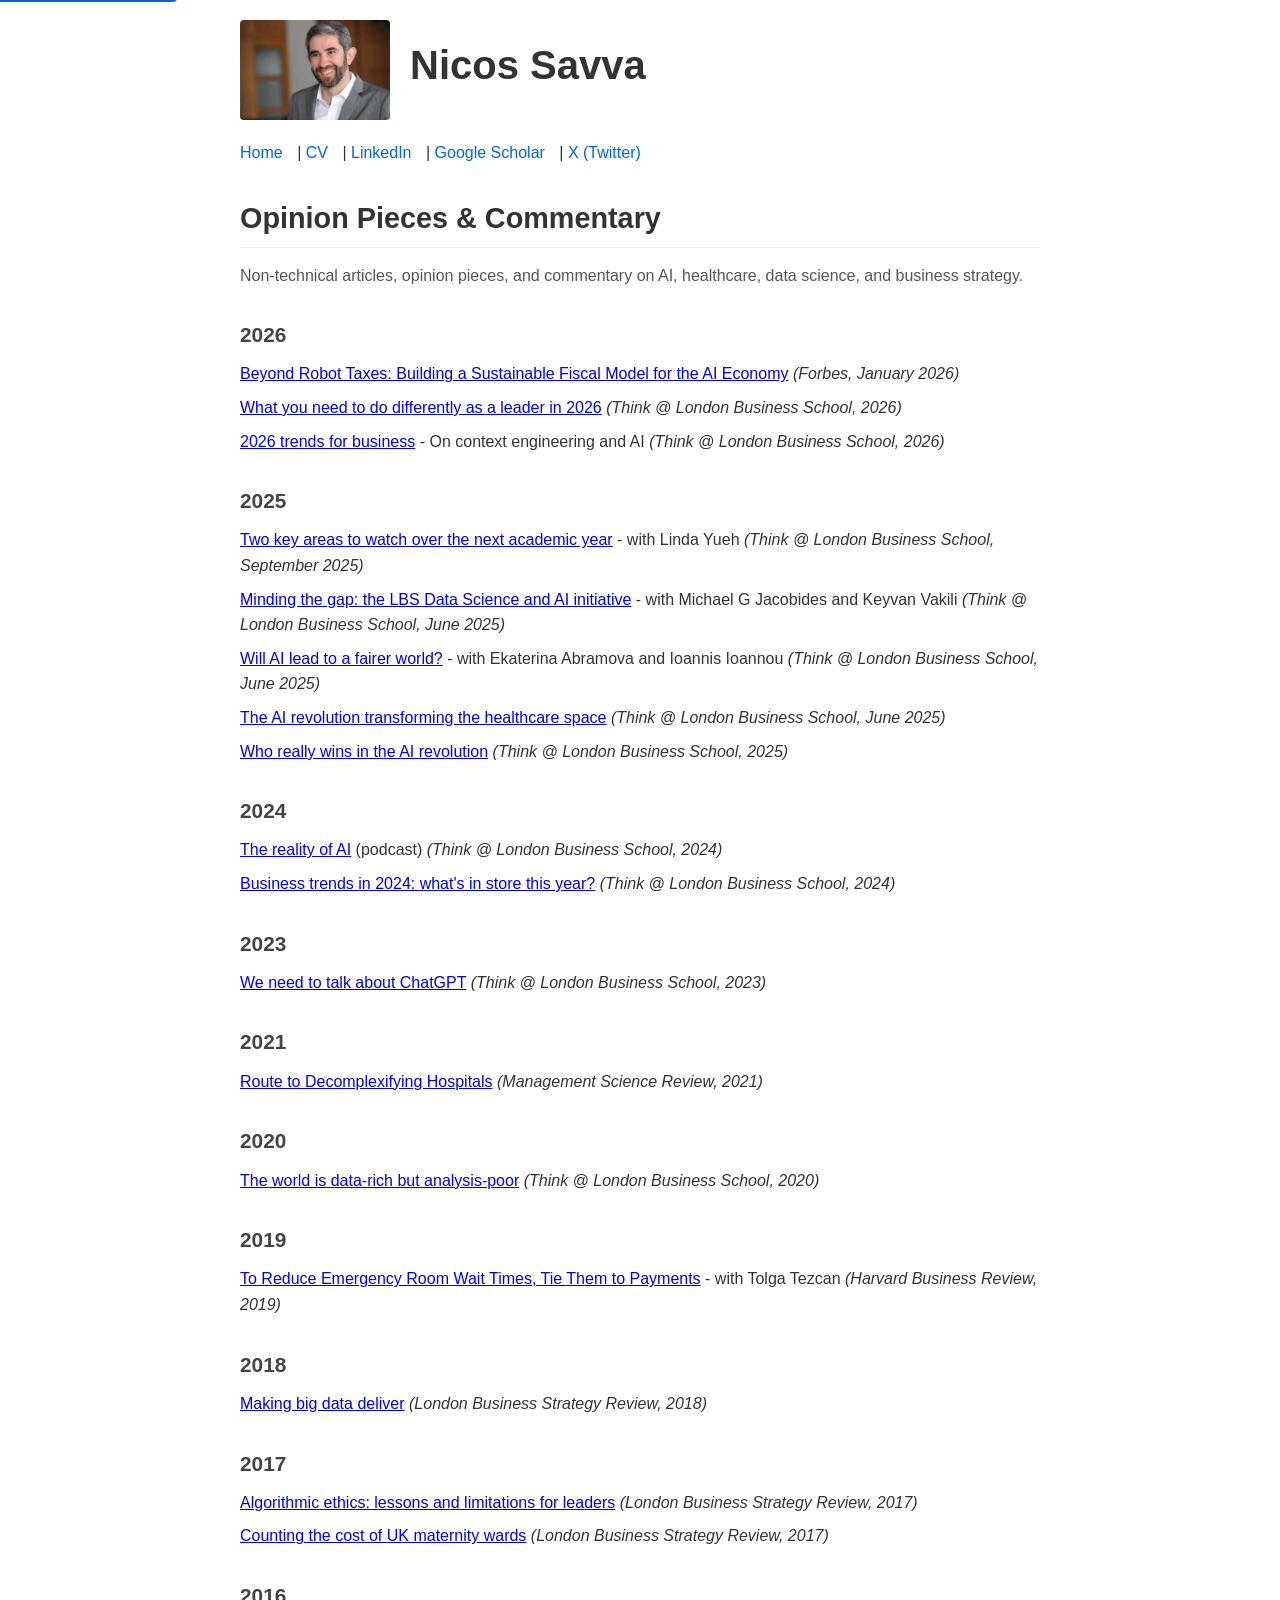
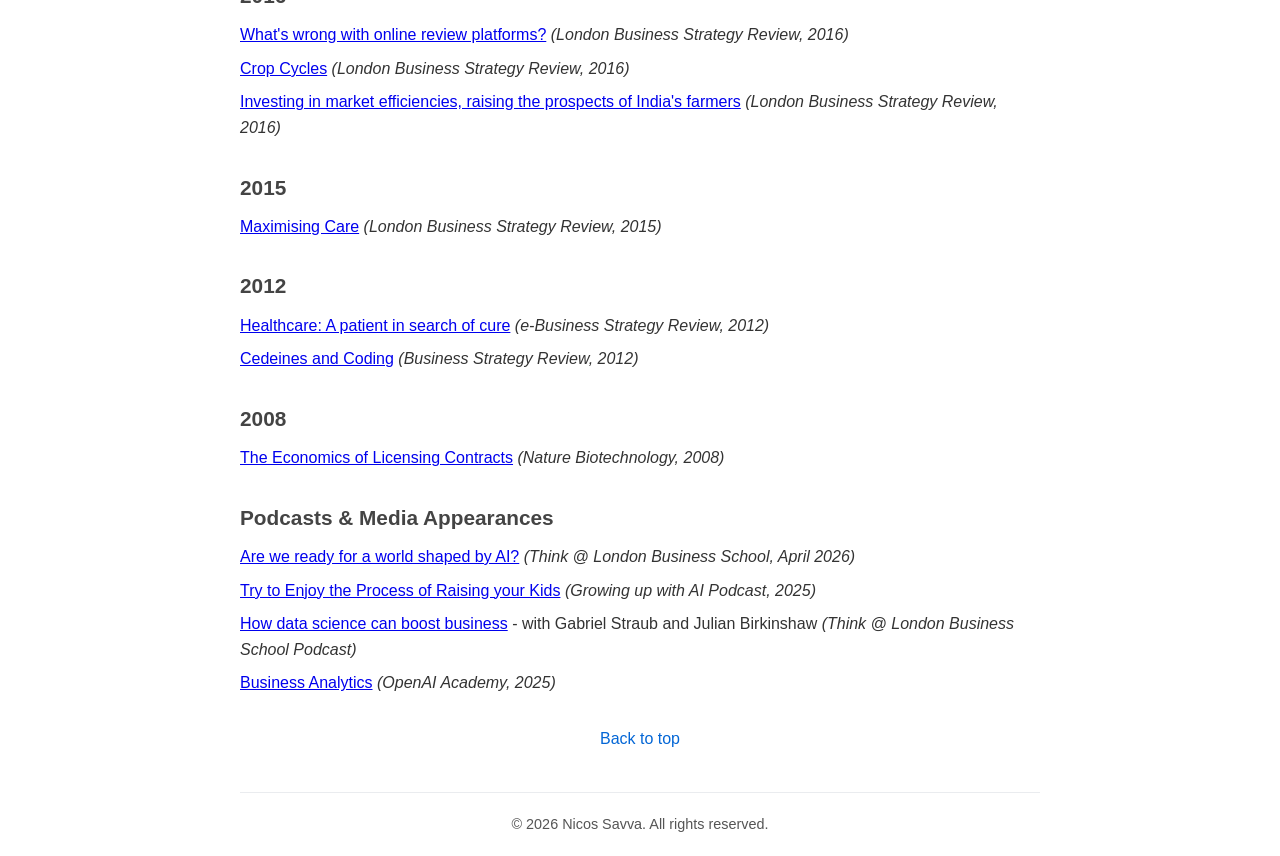
==== commit 0c96516b: "Add files via upload" ====
--- a/opinion-pieces.html
+++ b/opinion-pieces.html
@@ -237,12 +237,16 @@
 </section>
 
 <!-- Podcasts & Media -->
-<section class="section">
-    <h3>Podcasts & Media Appearances</h3>
-    <ul class="publication-list">
-        <li>
-            <a href="https://open.spotify.com/episode/6GjoZsvP7nrg7CUSsrYOtq">Try to Enjoy the Process of Raising your Kids</a>
-            <em>(Growing up with AI Podcast, 2025)</em>
+<section class="section">
+    <h3>Podcasts & Media Appearances</h3>
+    <ul class="publication-list">
+        <li>
+            <a href="https://www.london.edu/think/world-shaped-by-ai">Are we ready for a world shaped by AI?</a>
+            <em>(Think @ London Business School, April 2026)</em>
+        </li>
+        <li>
+            <a href="https://open.spotify.com/episode/6GjoZsvP7nrg7CUSsrYOtq">Try to Enjoy the Process of Raising your Kids</a>
+            <em>(Growing up with AI Podcast, 2025)</em>
         </li>
         <li>
             <a href="https://soundcloud.com/londonbusinessschool/how-data-science-can-boost-business-by-nicos-savva-gabriel-straub-and-julian-birkinshaw">How data science can boost business</a> - with Gabriel Straub and Julian Birkinshaw
